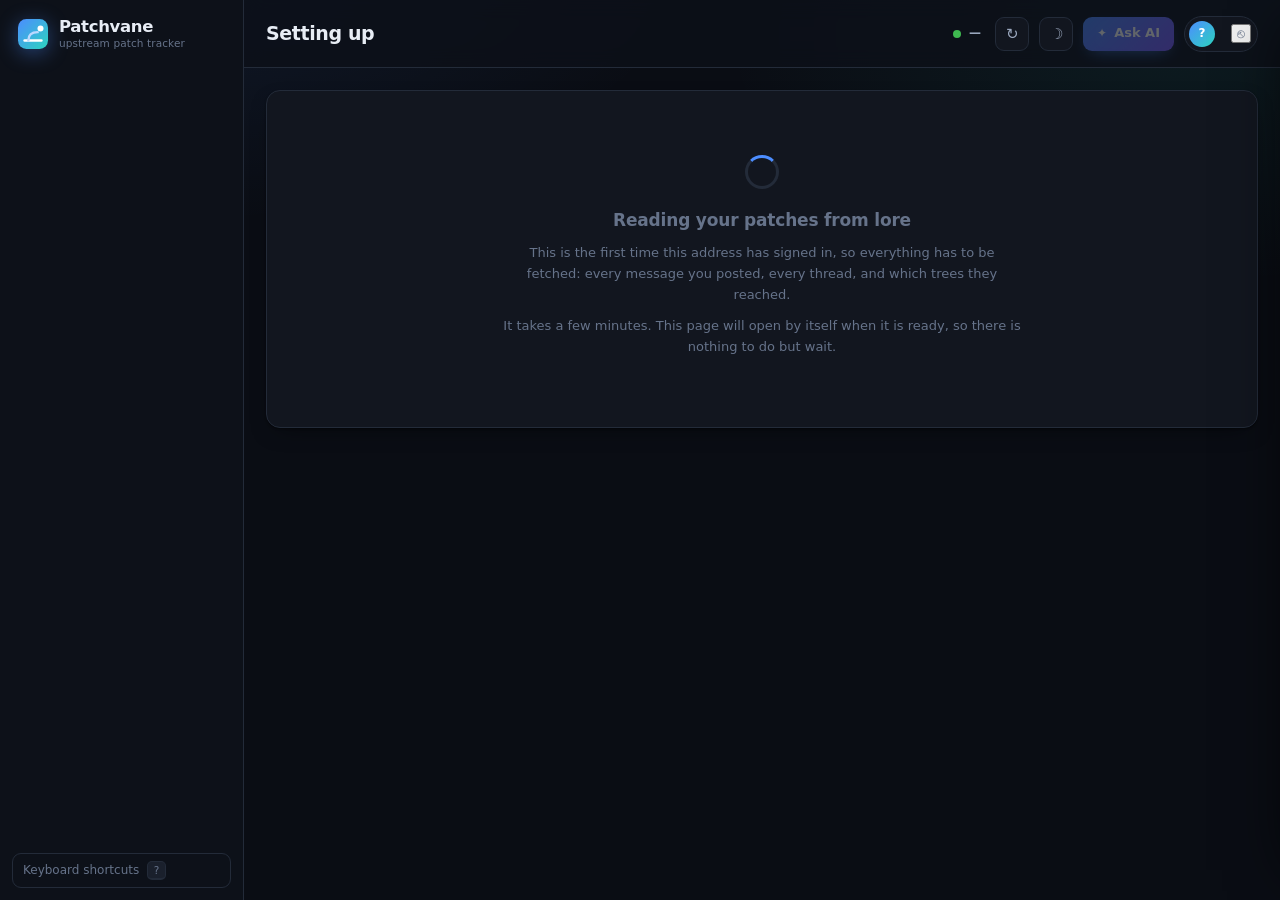
==== index.html @ dc8016a1 "Patchvane: an upstream kernel patch tracker Follows every patch you post to a kernel mailing list fr" ====
<!DOCTYPE html>
<html lang="en" data-theme="dark">
<head>
<meta charset="utf-8">
<meta name="viewport" content="width=device-width, initial-scale=1">
<title>Patchvane &mdash; upstream patch tracker</title>
<link rel="icon" href="data:image/svg+xml,<svg xmlns='http://www.w3.org/2000/svg' viewBox='0 0 32 32'><rect width='32' height='32' rx='8' fill='%234c8dff'/><path d='M8 22h16' stroke='white' stroke-width='2.6' stroke-linecap='round'/><path d='M11 22c0-6 4-8 9-8' stroke='%23a5d6ff' stroke-width='2.6' fill='none' stroke-linecap='round'/><circle cx='24' cy='11' r='3' fill='white'/></svg>">
<link rel="stylesheet" href="style.css">
</head>
<body>

<div id="bar" class="barload"></div>

<div class="shell">
  <aside class="sidebar">
    <div class="logo">
      <svg class="mark" viewBox="0 0 32 32" aria-hidden="true">
        <rect width="32" height="32" rx="9" fill="url(#lg)"/>
        <path d="M7 23h18" stroke="#fff" stroke-width="2.6" stroke-linecap="round"/>
        <path d="M11 23c0-7 4-9 10-9" stroke="#bcd9ff" stroke-width="2.6"
              fill="none" stroke-linecap="round"/>
        <circle cx="24" cy="10" r="3.2" fill="#fff"/>
        <defs><linearGradient id="lg" x1="0" y1="0" x2="1" y2="1">
          <stop offset="0" stop-color="#4c8dff"/><stop offset="1" stop-color="#2dd4bf"/>
        </linearGradient></defs>
      </svg>
      <span class="wordmark">Patchvane<i>upstream patch tracker</i></span>
    </div>

    <nav id="nav"></nav>

    <div class="sidefoot">
      <button class="hint-btn" id="helpopen">
        Keyboard shortcuts <span class="kbd">?</span></button>
    </div>
  </aside>

  <div class="app">
    <header class="topbar">
      <div class="ttl">
        <h1 id="viewtitle">Overview</h1>
        <p id="viewsub"></p>
      </div>
      <div class="spacer"></div>

      <div class="stamp">
        <span class="dot live" id="live"></span>
        <span>
          <b id="stamp">&mdash;</b>
          <i id="stampsub"></i>
        </span>
      </div>

      <button class="iconbtn" id="refresh" title="Collect fresh data (r)">&#8635;</button>
      <button class="iconbtn" id="theme" title="Switch theme (t)">&#9789;</button>
      <button class="aibtn" id="aibtn" title="Ask the assistant (a)">
        <span class="sparkle">&#10022;</span> Ask AI</button>

      <div class="usermenu">
        <span class="avatar" id="avatar">&nbsp;</span>
        <span id="userlabel" class="uname">&mdash;</span>
        <button class="out" id="signout" title="Sign out">&#9099;</button>
      </div>
    </header>

    <main class="content" id="view">
      <div class="skeleton">
        <div class="sk sk-hero"></div>
        <div class="sk-row">
          <div class="sk sk-card"></div><div class="sk sk-card"></div>
          <div class="sk sk-card"></div><div class="sk sk-card"></div>
        </div>
        <div class="sk sk-wide"></div>
      </div>
    </main>
  </div>
</div>

<!-- assistant -->
<div id="aiscrim" class="scrim"></div>
<aside id="ai" class="drawer">
  <header>
    <span class="aimark">&#10022;</span>
    <div><h2>Assistant</h2><p>grounded in what this dashboard collected</p></div>
    <div class="spacer"></div>
    <button class="iconbtn" id="aiclose" title="Close (Esc)">&times;</button>
  </header>
  <div id="aichat" class="aichat"></div>
  <div class="aiform">
    <div id="aipicker" class="aipicker"></div>
    <div class="airow">
      <textarea id="aiinput" rows="1" placeholder="Ask about your patches"></textarea>
      <button id="aisend" class="btn primary" title="Send (Enter)">&#10148;</button>
    </div>
  </div>
</aside>

<!-- shortcuts -->
<div id="help" class="help">
  <div class="helpcard">
    <header><h2>Keyboard shortcuts</h2><div class="spacer"></div>
      <button class="iconbtn" id="helpclose">&times;</button></header>
    <dl>
      <dt><span class="kbd">1</span>&ndash;<span class="kbd">7</span></dt><dd>jump to a section</dd>
      <dt><span class="kbd">/</span></dt><dd>search the list on screen</dd>
      <dt><span class="kbd">a</span></dt><dd>open the assistant</dd>
      <dt><span class="kbd">r</span></dt><dd>refresh now</dd>
      <dt><span class="kbd">t</span></dt><dd>switch theme</dd>
      <dt><span class="kbd">Esc</span></dt><dd>close whatever is open</dd>
    </dl>
    <p class="hint">In any list, click a column to sort and shift-click a second
    one to sort by both. The search box takes <code>tree:net-next</code>,
    <code>state:awaiting</code>, <code>replies&gt;0</code> and quoted phrases.</p>
  </div>
</div>

<div id="toast"></div>

<script src="ui.js"></script>
<script src="app.js"></script>
</body>
</html>
---- style.css ----
/* Patchvane -- upstream patch tracker. */

:root {
  --bg:        #0a0d14;
  --bg-2:      #0d1119;
  --panel:     #12161f;
  --panel-2:   #1a202c;
  --panel-3:   #222a38;
  --line:      #232b39;
  --line-2:    #2e3849;
  --ink:       #e8edf5;
  --ink-2:     #9aa7bd;
  --ink-3:     #66738a;

  --blue:   #4c8dff;
  --green:  #3fb950;
  --amber:  #e3a008;
  --purple: #a371f7;
  --red:    #f85149;
  --cyan:   #2dd4bf;
  --grey:   #7d8590;

  --sidebar: 244px;
  --topbar: 68px;
  --r: 14px;
  --r-sm: 9px;
  --shadow: 0 1px 2px rgba(0,0,0,.4), 0 8px 24px -12px rgba(0,0,0,.7);
  --glow: 0 0 0 1px rgba(76,141,255,.28), 0 8px 30px -10px rgba(76,141,255,.35);
  --sans: "Inter", ui-sans-serif, system-ui, -apple-system, "Segoe UI", Roboto,
          "Helvetica Neue", Arial, sans-serif;
  --mono: ui-monospace, "SF Mono", "JetBrains Mono", "Cascadia Code", Menlo,
          Consolas, monospace;
}

html[data-theme="light"] {
  --bg:      #f2f5fa;
  --bg-2:    #ffffff;
  --panel:   #ffffff;
  --panel-2: #eef2f8;
  --panel-3: #e3e9f2;
  --line:    #dee5ef;
  --line-2:  #cbd5e3;
  --ink:     #10151f;
  --ink-2:   #4d5a70;
  --ink-3:   #7c8798;
  --blue:    #1f6feb;
  --green:   #1a7f37;
  --amber:   #9a6700;
  --purple:  #8250df;
  --red:     #cf222e;
  --cyan:    #0f766e;
  --shadow: 0 1px 2px rgba(16,22,34,.06), 0 10px 26px -16px rgba(16,22,34,.28);
  --glow: 0 0 0 1px rgba(31,111,235,.25), 0 8px 26px -12px rgba(31,111,235,.3);
}

* { box-sizing: border-box; }

html, body {
  margin: 0; height: 100%;
  background: var(--bg); color: var(--ink);
  font-family: var(--sans);
  font-size: 14px; line-height: 1.55;
  -webkit-font-smoothing: antialiased;
}

body {
  background-image:
    radial-gradient(900px 480px at 12% -8%, rgba(76,141,255,.10), transparent 62%),
    radial-gradient(760px 420px at 92% 4%, rgba(45,212,191,.07), transparent 60%);
  background-attachment: fixed;
}

a { color: var(--blue); text-decoration: none; }
a:hover { text-decoration: underline; }
h1, h2, h3, h4 { margin: 0; font-weight: 640; letter-spacing: -.011em; }
code { font-family: var(--mono); font-size: .92em;
  background: var(--panel-2); padding: 1px 5px; border-radius: 5px; }
.mono { font-family: var(--mono); }
.muted { color: var(--ink-3); }
.nowrap { white-space: nowrap; }
.spacer { flex: 1; }
.hidden { display: none !important; }
.link { color: var(--blue); cursor: pointer; font-size: 12.5px; font-weight: 550; }
.link:hover { text-decoration: underline; }

::-webkit-scrollbar { width: 11px; height: 11px; }
::-webkit-scrollbar-thumb { background: var(--panel-3); border-radius: 8px;
  border: 3px solid transparent; background-clip: content-box; }
::-webkit-scrollbar-thumb:hover { background: var(--line-2);
  background-clip: content-box; border: 3px solid transparent; }
::-webkit-scrollbar-track { background: transparent; }

/* ------------------------------------------------------------ page load */

.barload {
  position: fixed; inset: 0 0 auto 0; height: 2px; z-index: 999;
  background: linear-gradient(90deg, transparent, var(--blue), var(--cyan), transparent);
  background-size: 40% 100%; background-repeat: no-repeat;
  animation: slide 1.1s ease-in-out infinite;
}
@keyframes slide { 0% { background-position: -40% 0; } 100% { background-position: 140% 0; } }

/* --------------------------------------------------------------- layout */

.shell { display: grid; grid-template-columns: var(--sidebar) 1fr; height: 100vh; }

.sidebar {
  background: var(--bg-2);
  border-right: 1px solid var(--line);
  display: flex; flex-direction: column; padding: 0 12px 12px;
  overflow-y: auto;
}

.logo {
  display: flex; align-items: center; gap: 11px;
  height: var(--topbar); padding: 0 6px; margin-bottom: 10px;
}
.logo .mark { width: 30px; height: 30px; flex: none;
  filter: drop-shadow(0 4px 10px rgba(76,141,255,.4)); }
.wordmark { display: flex; flex-direction: column; line-height: 1.15;
  font-size: 16.5px; font-weight: 700; letter-spacing: -.02em; }
.wordmark i { font-style: normal; font-size: 10.5px; font-weight: 500;
  color: var(--ink-3); letter-spacing: .01em; }

nav { display: flex; flex-direction: column; gap: 2px; }

.navitem {
  display: flex; align-items: center; gap: 11px;
  width: 100%; padding: 9px 11px; border: 0; border-radius: var(--r-sm);
  background: transparent; color: var(--ink-2); cursor: pointer;
  font: inherit; font-size: 13.5px; font-weight: 500; text-align: left;
  position: relative; transition: background .13s, color .13s;
}
.navitem:hover { background: var(--panel-2); color: var(--ink); }
.navitem.active { background: var(--panel-2); color: var(--ink); font-weight: 600; }
.navitem.active::before {
  content: ""; position: absolute; left: -12px; top: 9px; bottom: 9px; width: 3px;
  border-radius: 0 3px 3px 0;
  background: linear-gradient(180deg, var(--blue), var(--cyan));
}
.navitem .ico { width: 17px; text-align: center; font-size: 14px; opacity: .85; }
.navitem .lb { flex: 1; }
.navitem .count {
  font-size: 11px; font-weight: 600; color: var(--ink-3);
  background: var(--panel-3); padding: 1px 7px; border-radius: 20px;
}
.navitem.active .count { color: var(--ink); }
.navitem .kbd { opacity: 0; transition: opacity .13s; }
.navitem:hover .kbd { opacity: 1; }

.kbd {
  font-family: var(--mono); font-size: 10.5px; color: var(--ink-3);
  background: var(--panel-2); border: 1px solid var(--line);
  border-bottom-width: 2px; border-radius: 5px; padding: 0 5px; line-height: 16px;
  display: inline-block; min-width: 18px; text-align: center;
}

.sidefoot { margin-top: auto; padding-top: 14px; }
.hint-btn {
  display: flex; align-items: center; gap: 8px; width: 100%;
  background: transparent; border: 1px solid var(--line); border-radius: var(--r-sm);
  color: var(--ink-3); font: inherit; font-size: 12px; padding: 7px 10px;
  cursor: pointer; transition: border-color .13s, color .13s;
}
.hint-btn:hover { border-color: var(--line-2); color: var(--ink-2); }

.app { display: flex; flex-direction: column; min-width: 0; }

.topbar {
  height: var(--topbar); flex: none;
  display: flex; align-items: center; gap: 10px;
  padding: 0 22px; border-bottom: 1px solid var(--line);
  background: color-mix(in srgb, var(--bg-2) 82%, transparent);
  backdrop-filter: blur(10px); position: sticky; top: 0; z-index: 20;
}
.ttl h1 { font-size: 19px; letter-spacing: -.02em; }
.ttl p { margin: 0; font-size: 12px; color: var(--ink-3); }

.stamp { display: flex; align-items: center; gap: 8px; margin-right: 4px; }
.stamp b { display: block; font-size: 12px; font-weight: 550; color: var(--ink-2); }
.stamp i { display: block; font-style: normal; font-size: 10.5px; color: var(--ink-3); }

.dot { width: 8px; height: 8px; border-radius: 50%; background: var(--green); flex: none; }
.dot.live { box-shadow: 0 0 0 0 rgba(63,185,80,.6); animation: pulse 2.4s infinite; }
.dot.working { background: var(--blue); animation: pulse 1s infinite; }
.dot.paused { background: var(--grey); animation: none; }
.dot.bad { background: var(--red); animation: none; }
@keyframes pulse {
  0% { box-shadow: 0 0 0 0 currentColor; }
  70% { box-shadow: 0 0 0 7px transparent; }
  100% { box-shadow: 0 0 0 0 transparent; }
}

.iconbtn {
  width: 34px; height: 34px; flex: none; display: grid; place-items: center;
  border: 1px solid var(--line); border-radius: var(--r-sm);
  background: var(--panel); color: var(--ink-2); cursor: pointer; font-size: 15px;
  transition: background .13s, color .13s, border-color .13s;
}
.iconbtn:hover { background: var(--panel-2); color: var(--ink); border-color: var(--line-2); }
.iconbtn.spin { animation: spin 1s linear infinite; color: var(--blue); }
@keyframes spin { to { transform: rotate(360deg); } }

.aibtn {
  display: flex; align-items: center; gap: 7px; height: 34px; padding: 0 14px;
  border: 0; border-radius: var(--r-sm); cursor: pointer;
  font: inherit; font-size: 13px; font-weight: 600; color: #fff;
  background: linear-gradient(135deg, var(--blue), #7c5cff);
  box-shadow: 0 6px 18px -8px rgba(76,141,255,.9);
  transition: transform .13s, box-shadow .13s;
}
.aibtn:hover { transform: translateY(-1px); box-shadow: 0 10px 22px -8px rgba(76,141,255,1); }
.sparkle { font-size: 12px; animation: twinkle 3s ease-in-out infinite; }
@keyframes twinkle { 0%,100% { opacity: 1; } 50% { opacity: .55; } }

.usermenu {
  display: flex; align-items: center; gap: 8px; padding: 4px 6px 4px 4px;
  border: 1px solid var(--line); border-radius: 20px; background: var(--panel);
}
.avatar {
  width: 26px; height: 26px; border-radius: 50%; display: grid; place-items: center;
  font-size: 12px; font-weight: 700; color: #fff;
  background: linear-gradient(135deg, var(--blue), var(--cyan));
}
.uname { font-size: 12px; color: var(--ink-2); max-width: 150px;
  overflow: hidden; text-overflow: ellipsis; white-space: nowrap; }
.out { color: var(--ink-3); font-size: 13px; padding: 0 4px; }
.out:hover { color: var(--red); text-decoration: none; }

.content { flex: 1; overflow-y: auto; padding: 22px; display: flex;
  flex-direction: column; gap: 16px; }
.content.in { animation: rise .32s cubic-bezier(.2,.7,.3,1); }
@keyframes rise { from { opacity: 0; transform: translateY(7px); } }

.split { display: grid; grid-template-columns: minmax(0,1fr) 336px; gap: 16px;
  align-items: start; }
.stack { display: flex; flex-direction: column; gap: 16px; min-width: 0; }
.rail { display: flex; flex-direction: column; gap: 16px; min-width: 0; }
.row2 { display: grid; grid-template-columns: repeat(auto-fit, minmax(340px,1fr));
  gap: 16px; }
.split > *, .row2 > * { min-width: 0; }

/* ---------------------------------------------------------------- panels */

.panel {
  background: var(--panel); border: 1px solid var(--line);
  border-radius: var(--r); box-shadow: var(--shadow); overflow: hidden;
}
.panel > header {
  display: flex; align-items: center; gap: 10px;
  padding: 13px 16px; border-bottom: 1px solid var(--line);
}
.panel > header h2 { font-size: 13.5px; letter-spacing: -.005em; }
.panel > header .sub { font-size: 11.5px; color: var(--ink-3); }
.panel .body { padding: 16px; }
.panel .body.flush { padding: 0; }
.panel.wide .body { padding: 4px 8px 0; }
.hint { color: var(--ink-3); font-size: 12.5px; line-height: 1.65; margin: 12px 0 0; }

/* ------------------------------------------------------------------ hero */

.hero {
  display: flex; align-items: center; gap: 26px;
  padding: 24px 26px; border-radius: var(--r);
  border: 1px solid var(--line); box-shadow: var(--shadow);
  background:
    radial-gradient(620px 200px at 0% 0%, rgba(76,141,255,.16), transparent 66%),
    radial-gradient(520px 220px at 100% 100%, rgba(45,212,191,.12), transparent 62%),
    var(--panel);
  position: relative; overflow: hidden;
}
.hero::after {
  content: ""; position: absolute; inset: 0;
  background: linear-gradient(115deg, transparent 42%, rgba(255,255,255,.035) 50%, transparent 58%);
  /* Decoration laid over the whole hero, buttons included. Without this it
     swallows their clicks, because a pointer event on a pseudo-element goes
     to the parent and never reaches the button underneath. */
  pointer-events: none;
}
.hx { flex: 1; min-width: 0; position: relative; }
.eyebrow { margin: 0 0 4px; font-size: 12px; font-weight: 600; letter-spacing: .04em;
  text-transform: uppercase; color: var(--blue); }
.hero h2 { font-size: 25px; line-height: 1.28; letter-spacing: -.026em;
  max-width: 46ch; }
.heroacts { display: flex; gap: 9px; margin-top: 16px; }
.hr { flex: none; position: relative; }

/* ------------------------------------------------------------------ kpis */

.kpis { display: grid; grid-template-columns: repeat(auto-fit, minmax(210px,1fr)); gap: 14px; }
.kpis.four { grid-template-columns: repeat(auto-fit, minmax(180px,1fr)); }

.kpi {
  position: relative; overflow: hidden; cursor: pointer;
  padding: 15px 16px 14px; border-radius: var(--r);
  border: 1px solid var(--line); background: var(--panel);
  box-shadow: var(--shadow);
  transition: transform .15s cubic-bezier(.2,.7,.3,1), border-color .15s, box-shadow .15s;
}
.kpi::before {
  content: ""; position: absolute; inset: 0 0 auto 0; height: 3px;
  background: var(--c, var(--blue));
}
.kpi::after {
  content: ""; position: absolute; right: -34px; top: -34px;
  pointer-events: none;
  width: 110px; height: 110px; border-radius: 50%;
  background: radial-gradient(circle, var(--c, var(--blue)), transparent 68%);
  opacity: .11; transition: opacity .15s;
}
.kpi:hover { transform: translateY(-2px); border-color: var(--line-2); }
.kpi:hover::after { opacity: .2; }
.kpi:focus-visible { outline: 2px solid var(--c); outline-offset: 2px; }
.kpi.flat { cursor: default; }
.kpi.flat:hover { transform: none; }
.kpi .badge {
  position: absolute; top: 13px; right: 14px; width: 26px; height: 26px;
  display: grid; place-items: center; border-radius: 8px; font-size: 13px;
  color: var(--c); background: color-mix(in srgb, var(--c) 14%, transparent);
}
.kpi .label { font-size: 12px; font-weight: 550; color: var(--ink-2);
  padding-right: 32px; }
.kpi .value { display: block; font-size: 31px; font-weight: 700;
  letter-spacing: -.032em; line-height: 1.16; margin-top: 3px;
  font-variant-numeric: tabular-nums; }
.kpi .sub { font-size: 11.5px; color: var(--ink-3); line-height: 1.4; }
.kpi.urgent .value { color: var(--amber); }

.kpi.blue { --c: var(--blue); }   .kpi.green { --c: var(--green); }
.kpi.amber { --c: var(--amber); } .kpi.purple { --c: var(--purple); }
.kpi.red { --c: var(--red); }     .kpi.cyan { --c: var(--cyan); }
.kpi.grey { --c: var(--grey); }

/* ---------------------------------------------------------------- pieces */

.pill {
  display: inline-block; padding: 1px 9px; border-radius: 20px;
  font-size: 11px; font-weight: 600; white-space: nowrap;
  border: 1px solid color-mix(in srgb, var(--c) 40%, transparent);
  background: color-mix(in srgb, var(--c) 13%, transparent);
  color: var(--c);
}
.pill.green { --c: var(--green); }  .pill.blue { --c: var(--blue); }
.pill.amber { --c: var(--amber); }  .pill.purple { --c: var(--purple); }
.pill.red { --c: var(--red); }      .pill.cyan { --c: var(--cyan); }
.pill.grey { --c: var(--grey); }
.chips { display: flex; flex-wrap: wrap; gap: 4px; }

.tag { display: inline-block; margin-left: 6px; padding: 0 6px; border-radius: 5px;
  font-size: 10.5px; font-weight: 600; color: var(--ink-3); background: var(--panel-2); }

.btn {
  border: 1px solid var(--line-2); border-radius: var(--r-sm);
  background: var(--panel-2); color: var(--ink);
  font: inherit; font-size: 13px; font-weight: 550;
  padding: 8px 15px; cursor: pointer;
  transition: background .13s, border-color .13s, transform .13s;
}
.btn:hover { background: var(--panel-3); border-color: var(--line-2); }
.btn:active { transform: scale(.985); }
.btn.primary {
  border: 0; color: #fff;
  background: linear-gradient(135deg, var(--blue), #6f6bff);
  box-shadow: 0 6px 18px -9px rgba(76,141,255,.95);
}
.btn.primary:hover { filter: brightness(1.08); }
.btn.ghost { background: transparent; color: var(--ink-2); }
.btnrow { display: flex; flex-wrap: wrap; gap: 9px; margin-top: 16px; }

.chipbar { display: flex; flex-wrap: wrap; gap: 8px; padding: 13px 16px 0; }
.chip {
  display: inline-flex; align-items: center; gap: 7px;
  border: 1px solid var(--line); border-radius: 20px; background: transparent;
  color: var(--ink-2); font: inherit; font-size: 12.5px; font-weight: 550;
  padding: 5px 13px; cursor: pointer; transition: all .13s;
}
.chip b { font-size: 11px; font-weight: 700; color: var(--ink-3); }
.chip:hover { border-color: var(--line-2); color: var(--ink); }
.chip.on {
  color: var(--c, var(--blue));
  border-color: color-mix(in srgb, var(--c, var(--blue)) 50%, transparent);
  background: color-mix(in srgb, var(--c, var(--blue)) 12%, transparent);
}
.chip.on b { color: inherit; }
.chip.green { --c: var(--green); } .chip.amber { --c: var(--amber); }
.chip.red { --c: var(--red); }     .chip.grey { --c: var(--ink-2); }

.tabs { display: flex; gap: 4px; padding: 4px; border-radius: var(--r-sm);
  background: var(--panel); border: 1px solid var(--line); width: fit-content;
  max-width: 100%; overflow-x: auto; }
.tabs button {
  border: 0; border-radius: 7px; background: transparent; color: var(--ink-2);
  font: inherit; font-size: 13px; font-weight: 550; padding: 6px 15px;
  cursor: pointer; white-space: nowrap; transition: background .13s, color .13s;
}
.tabs button:hover { color: var(--ink); }
.tabs button.on { background: var(--panel-2); color: var(--ink); font-weight: 600;
  box-shadow: inset 0 0 0 1px var(--line); }

/* ---------------------------------------------------------------- tables */

.toolbar { display: flex; flex-wrap: wrap; gap: 9px; padding: 13px 16px;
  align-items: center; }
.search { position: relative; flex: 1; min-width: 190px; max-width: 380px; }
.search .mag { position: absolute; left: 11px; top: 50%; transform: translateY(-50%);
  color: var(--ink-3); font-size: 14px; pointer-events: none; }
.search input {
  width: 100%; padding: 8px 12px 8px 32px;
  border: 1px solid var(--line); border-radius: var(--r-sm);
  background: var(--bg-2); color: var(--ink); font: inherit; font-size: 13px;
}
.search input:focus { outline: none; border-color: var(--blue); box-shadow: var(--glow); }

select {
  padding: 8px 11px; border: 1px solid var(--line); border-radius: var(--r-sm);
  background: var(--bg-2); color: var(--ink-2); font: inherit; font-size: 12.5px;
  cursor: pointer; max-width: 220px;
}
select:focus { outline: none; border-color: var(--blue); }

.tablewrap { overflow-x: auto; }
table { width: 100%; border-collapse: collapse; }
thead th {
  text-align: left; font-size: 11px; font-weight: 600; letter-spacing: .04em;
  text-transform: uppercase; color: var(--ink-3);
  padding: 9px 16px; border-top: 1px solid var(--line);
  border-bottom: 1px solid var(--line); background: var(--bg-2);
  white-space: nowrap; position: sticky; top: 0; z-index: 1;
}
th.sortable { cursor: pointer; user-select: none; }
th.sortable:hover { color: var(--ink); }
th .arrow { font-size: 8px; margin-left: 4px; color: var(--blue); }
tbody td { padding: 11px 16px; border-bottom: 1px solid var(--line);
  vertical-align: top; font-size: 13px; }
tbody tr { transition: background .1s; }
tbody tr:hover { background: color-mix(in srgb, var(--panel-2) 60%, transparent); }
tbody tr:last-child td { border-bottom: 0; }
td.num, th.num { text-align: right; font-variant-numeric: tabular-nums; }
td.subject a { font-weight: 550; color: var(--ink); }
td.subject a:hover { color: var(--blue); }
.sub2 { font-size: 11.5px; color: var(--ink-3); margin-top: 2px; line-height: 1.45;
  overflow: hidden; display: -webkit-box; -webkit-line-clamp: 2; -webkit-box-orient: vertical; }
td.links { font-size: 12px; }
td.links a { margin-right: 9px; color: var(--ink-3); }
td.links a:hover { color: var(--blue); }

.pager { display: flex; align-items: center; gap: 4px; padding: 11px 16px;
  border-top: 1px solid var(--line); flex-wrap: wrap; }
.pager button {
  min-width: 29px; height: 29px; padding: 0 8px;
  border: 1px solid var(--line); border-radius: 7px;
  background: transparent; color: var(--ink-2);
  font: inherit; font-size: 12.5px; cursor: pointer; transition: all .12s;
}
.pager button:hover:not(:disabled) { background: var(--panel-2); color: var(--ink); }
.pager button.on { background: var(--blue); border-color: var(--blue); color: #fff;
  font-weight: 600; }
.pager button:disabled { opacity: .35; cursor: default; }
.pager .gap { color: var(--ink-3); padding: 0 3px; }
.pager .info { font-size: 12px; color: var(--ink-3); }

.empty { padding: 44px 20px; text-align: center; color: var(--ink-3); }
.empty .emptyicon { font-size: 26px; opacity: .5; margin-bottom: 8px; }
.empty p { margin: 0 0 14px; font-size: 13px; }

/* ---------------------------------------------------------------- charts */

.chartslot { width: 100%; }
svg text { font-family: var(--sans); }
.axis { font-size: 10px; fill: var(--ink-3); }
.grid { stroke: var(--line); stroke-dasharray: 3 4; }
.hover-band { fill: transparent; }
.hover-band:hover { fill: color-mix(in srgb, var(--blue) 8%, transparent); }
.spark { stroke-dasharray: 2400; stroke-dashoffset: 2400;
  animation: draw 1.05s cubic-bezier(.2,.7,.3,1) forwards; }
@keyframes draw { to { stroke-dashoffset: 0; } }

.chartlegend { display: flex; gap: 14px; font-size: 11.5px; color: var(--ink-3); }
.chartlegend i { display: inline-block; width: 9px; height: 3px; border-radius: 2px;
  margin-right: 5px; vertical-align: middle; }

.funnel .fn-v { font-size: 19px; font-weight: 700; fill: var(--ink);
  text-anchor: middle; letter-spacing: -.02em; }
.funnel .fn-p { font-size: 11.5px; font-weight: 600; fill: var(--ink-2); text-anchor: middle; }
.funnel .fn-s { font-size: 10px; fill: var(--ink-3); text-anchor: middle; }
.funnel path { animation: rise .4s cubic-bezier(.2,.7,.3,1); }

.donut-centre .n { font-size: 21px; font-weight: 700; fill: var(--ink);
  text-anchor: middle; letter-spacing: -.02em; }
.donut-centre .t { font-size: 10px; fill: var(--ink-3); text-anchor: middle; }
.donut circle { transition: stroke-width .13s; }
.donut circle:hover { stroke-width: 19; }
.donutwrap { display: flex; gap: 18px; align-items: center; }
.donutwrap > svg { flex: none; }

.ring .rv { font-size: 21px; font-weight: 700; fill: var(--ink); text-anchor: middle;
  letter-spacing: -.02em; }
.ring .rl { font-size: 10px; fill: var(--ink-3); text-anchor: middle; }

.legend { list-style: none; margin: 0; padding: 0; flex: 1; min-width: 0; }
.legend li { display: grid; grid-template-columns: 10px 1fr auto 44px;
  gap: 9px; align-items: center; padding: 4px 0; font-size: 12.5px; }
.legend .sw { width: 9px; height: 9px; border-radius: 3px; }
.legend .nm { color: var(--ink-2); overflow: hidden; text-overflow: ellipsis;
  white-space: nowrap; }
.legend .vl { font-weight: 600; font-variant-numeric: tabular-nums; }
.legend .pc { color: var(--ink-3); text-align: right; font-size: 11.5px; }

.hmwrap { overflow-x: auto; padding-bottom: 4px; }
.hm { fill: var(--panel-2); transition: fill .13s; }
.hm.l1 { fill: color-mix(in srgb, var(--blue) 28%, var(--panel-2)); }
.hm.l2 { fill: color-mix(in srgb, var(--blue) 52%, var(--panel-2)); }
.hm.l3 { fill: color-mix(in srgb, var(--blue) 76%, var(--panel-2)); }
.hm.l4 { fill: var(--blue); }
.hmkey { display: flex; align-items: center; gap: 4px; justify-content: flex-end;
  margin-top: 8px; font-size: 10.5px; color: var(--ink-3); }
.hmkey i { width: 11px; height: 11px; border-radius: 3px; display: inline-block;
  background: var(--panel-2); }
.hmkey i.l1 { background: color-mix(in srgb, var(--blue) 28%, var(--panel-2)); }
.hmkey i.l2 { background: color-mix(in srgb, var(--blue) 52%, var(--panel-2)); }
.hmkey i.l3 { background: color-mix(in srgb, var(--blue) 76%, var(--panel-2)); }
.hmkey i.l4 { background: var(--blue); }
.hmkey span:first-child { margin-right: 4px; }
.hmkey span:last-child { margin-left: 4px; }

.bars { display: flex; flex-direction: column; gap: 9px; }
.barrow { display: grid; grid-template-columns: 92px 1fr 54px; gap: 11px;
  align-items: center; font-size: 12.5px; }
.barrow .nm { color: var(--ink-2); overflow: hidden; text-overflow: ellipsis;
  white-space: nowrap; }
.barrow .vl { text-align: right; color: var(--ink-3); font-variant-numeric: tabular-nums; }
.tr { height: 8px; border-radius: 20px; background: var(--panel-2); overflow: hidden;
  display: flex; }
.tr i { height: 100%; display: block; transition: width .5s cubic-bezier(.2,.7,.3,1); }
.gauge { height: 10px; border-radius: 20px; background: var(--panel-2); overflow: hidden; }
.gauge i { display: block; height: 100%; border-radius: 20px;
  transition: width .5s cubic-bezier(.2,.7,.3,1); }

/* ----------------------------------------------------------------- lists */

.attnlist { max-height: 430px; overflow-y: auto; }
.attn { padding: 13px 16px; border-bottom: 1px solid var(--line); }
.attn:last-child { border-bottom: 0; }
.attn .who { font-size: 12px; font-weight: 600; color: var(--amber);
  display: flex; gap: 8px; align-items: baseline; }
.attn .when { font-weight: 400; color: var(--ink-3); font-size: 11px; }
.attn .sj { display: block; font-size: 13px; font-weight: 550; color: var(--ink);
  margin: 2px 0 3px; }
.attn .sj:hover { color: var(--blue); }
.attn p { margin: 0; font-size: 12px; color: var(--ink-3); line-height: 1.5;
  overflow: hidden; display: -webkit-box; -webkit-line-clamp: 2; -webkit-box-orient: vertical; }

.feed { max-height: 470px; overflow-y: auto; padding: 6px 0; }
.feeditem { display: flex; gap: 11px; padding: 9px 16px; }
.feeditem .ic { width: 26px; height: 26px; flex: none; border-radius: 8px;
  display: grid; place-items: center; font-size: 12px; }
.feeditem .tx { min-width: 0; }
.feeditem .t1 { font-size: 10.5px; font-weight: 700; letter-spacing: .04em;
  text-transform: uppercase; }
.feeditem .t2 { font-size: 12.5px; color: var(--ink); overflow: hidden;
  display: -webkit-box; -webkit-line-clamp: 2; -webkit-box-orient: vertical; }
.feeditem .t2 a { color: var(--ink); }
.feeditem .t2 a:hover { color: var(--blue); }
.feeditem .t3 { font-size: 11px; color: var(--ink-3); }

.notecard { display: flex; gap: 12px; padding: 14px 16px;
  border-bottom: 1px solid var(--line); align-items: flex-start; }
.notecard:last-child { border-bottom: 0; }
.notecard .tx { flex: 1; min-width: 0; }
.notecard h4 { font-size: 13px; margin-bottom: 3px; }
.notecard p { margin: 0; font-size: 12.5px; color: var(--ink-3); line-height: 1.55; }
.notecard .next { margin-top: 6px; font-size: 12px; color: var(--ink-2); }

.listrow { display: flex; align-items: center; gap: 9px; padding: 7px 16px;
  font-size: 12.5px; border-bottom: 1px solid var(--line); }
.listrow:last-child { border-bottom: 0; }
.listrow .nm { flex: 1; min-width: 0; overflow: hidden; text-overflow: ellipsis;
  white-space: nowrap; }
.listrow .vl { color: var(--ink-3); font-variant-numeric: tabular-nums; }

dl.kv { display: grid; grid-template-columns: 1fr auto; gap: 0; margin: 0;
  font-size: 12.5px; }
dl.kv dt { color: var(--ink-3); padding: 7px 0; border-bottom: 1px solid var(--line); }
dl.kv dd { margin: 0; padding: 7px 0; text-align: right; border-bottom: 1px solid var(--line);
  font-weight: 550; }
dl.kv dt:last-of-type, dl.kv dd:last-of-type { border-bottom: 0; }

.field { margin-top: 14px; }
.field label { display: block; font-size: 12px; font-weight: 600; color: var(--ink-2);
  margin-bottom: 5px; }
.field input, .field select { width: 100%; max-width: none; padding: 9px 12px;
  border: 1px solid var(--line); border-radius: var(--r-sm);
  background: var(--bg-2); color: var(--ink); font: inherit; font-size: 13px; }
.field input:focus { outline: none; border-color: var(--blue); box-shadow: var(--glow); }
.check { display: flex; align-items: center; gap: 8px; margin-top: 11px;
  font-size: 12.5px; color: var(--ink-2); cursor: pointer; }

.switchrow { display: flex; align-items: center; gap: 13px; margin-top: 16px; }
.switch { position: relative; width: 42px; height: 24px; flex: none; cursor: pointer; }
/* The real checkbox covers the whole switch rather than being shrunk to
   nothing, so a pointer, a screen reader and a keyboard all reach the same
   control. */
.switch input { position: absolute; inset: 0; width: 100%; height: 100%;
  margin: 0; opacity: 0; cursor: pointer; z-index: 1; }
.switch input:focus-visible + span {
  outline: 2px solid var(--blue); outline-offset: 3px; }
.switch span { position: absolute; inset: 0; border-radius: 20px;
  background: var(--panel-3); transition: background .18s; }
.switch span::before { content: ""; position: absolute; left: 3px; top: 3px;
  width: 18px; height: 18px; border-radius: 50%; background: #fff;
  transition: transform .18s cubic-bezier(.2,.7,.3,1); }
.switch input:checked + span { background: var(--green); }
.switch input:checked + span::before { transform: translateX(18px); }

.asklist { list-style: none; margin: 8px 0 0; padding: 0; }
.asklist li { padding: 9px 12px; border: 1px solid var(--line); border-radius: var(--r-sm);
  margin-bottom: 7px; font-size: 12.5px; color: var(--ink-2); cursor: pointer;
  transition: all .13s; }
.asklist li:hover { border-color: var(--blue); color: var(--ink);
  background: color-mix(in srgb, var(--blue) 7%, transparent); }

/* ------------------------------------------------------------- assistant */

.scrim { position: fixed; inset: 0; background: rgba(3,6,12,.55); z-index: 90;
  opacity: 0; pointer-events: none; transition: opacity .22s;
  backdrop-filter: blur(2px); }
.scrim.on { opacity: 1; pointer-events: auto; }

.drawer {
  position: fixed; top: 0; right: 0; bottom: 0; width: 460px; max-width: 92vw;
  z-index: 100; display: flex; flex-direction: column;
  background: var(--bg-2); border-left: 1px solid var(--line);
  box-shadow: -24px 0 60px -30px rgba(0,0,0,.85);
  transform: translateX(102%); transition: transform .28s cubic-bezier(.2,.7,.3,1);
}
.drawer.open { transform: none; }
.drawer > header { display: flex; align-items: center; gap: 11px;
  padding: 15px 16px; border-bottom: 1px solid var(--line); }
.drawer > header h2 { font-size: 14px; }
.drawer > header p { margin: 0; font-size: 11px; color: var(--ink-3); }
.aimark { width: 30px; height: 30px; flex: none; border-radius: 9px;
  display: grid; place-items: center; font-size: 14px; color: #fff;
  background: linear-gradient(135deg, var(--blue), #7c5cff); }

.aichat { flex: 1; overflow-y: auto; padding: 16px; display: flex;
  flex-direction: column; gap: 12px; }
.aiwelcome { margin: auto 0; text-align: center; padding: 10px; }
.aiwelcome .aimark { width: 42px; height: 42px; font-size: 19px; margin: 0 auto 12px;
  box-shadow: 0 10px 26px -10px rgba(124,92,255,.8); }
.aiwelcome h3 { font-size: 16px; margin-bottom: 6px; }
.aiwelcome p { margin: 0 0 16px; font-size: 12.5px; color: var(--ink-3); line-height: 1.6; }
.aisug { display: flex; flex-direction: column; gap: 7px; }
.aisug button { border: 1px solid var(--line); border-radius: var(--r-sm);
  background: var(--panel); color: var(--ink-2); font: inherit; font-size: 12.5px;
  padding: 9px 12px; cursor: pointer; text-align: left; transition: all .13s; }
.aisug button:hover { border-color: var(--blue); color: var(--ink);
  background: color-mix(in srgb, var(--blue) 8%, transparent); }

.msg { max-width: 92%; font-size: 13px; line-height: 1.62;
  animation: rise .25s cubic-bezier(.2,.7,.3,1); }
.msg.me { align-self: flex-end; background: linear-gradient(135deg, var(--blue), #6f6bff);
  color: #fff; padding: 9px 13px; border-radius: 14px 14px 4px 14px; font-weight: 500; }
.msg.bot { align-self: flex-start; background: var(--panel); border: 1px solid var(--line);
  padding: 11px 14px; border-radius: 14px 14px 14px 4px; color: var(--ink); }
.msg.bot.err { border-color: color-mix(in srgb, var(--red) 45%, transparent);
  color: var(--red); background: color-mix(in srgb, var(--red) 8%, transparent); }
.msg.bot p { margin: 0 0 9px; }
.msg.bot p:last-child { margin-bottom: 0; }
.msg.bot h4 { font-size: 12.5px; margin: 12px 0 5px; color: var(--ink-2); }
.msg.bot ul, .msg.bot ol { margin: 0 0 9px; padding-left: 19px; }
.msg.bot li { margin-bottom: 3px; }
.msg.thinking { display: flex; gap: 5px; padding: 15px 14px; }
.msg.thinking i { width: 6px; height: 6px; border-radius: 50%; background: var(--ink-3);
  animation: bounce 1.3s infinite; }
.msg.thinking i:nth-child(2) { animation-delay: .17s; }
.msg.thinking i:nth-child(3) { animation-delay: .34s; }
@keyframes bounce { 0%,60%,100% { transform: translateY(0); opacity: .35; }
  30% { transform: translateY(-5px); opacity: 1; } }

.aiform { display: flex; gap: 8px; padding: 13px 16px; border-top: 1px solid var(--line);
  align-items: flex-end; }
.aiform textarea {
  flex: 1; resize: none; padding: 10px 12px; max-height: 140px;
  min-height: 42px;
  border: 1px solid var(--line); border-radius: var(--r-sm);
  background: var(--panel); color: var(--ink); font: inherit; font-size: 13px;
  line-height: 1.5;
}
.aiform textarea:focus { outline: none; border-color: var(--blue); box-shadow: var(--glow); }
.aiform .btn { padding: 9px 14px; }

/* ------------------------------------------------------------- shortcuts */

.help { position: fixed; inset: 0; z-index: 110; display: none;
  place-items: center; background: rgba(3,6,12,.6); backdrop-filter: blur(3px); }
.help.on { display: grid; }
.helpcard { width: 380px; max-width: 92vw; background: var(--panel);
  border: 1px solid var(--line); border-radius: var(--r); box-shadow: var(--shadow);
  animation: rise .22s cubic-bezier(.2,.7,.3,1); }
.helpcard header { display: flex; align-items: center; padding: 14px 16px;
  border-bottom: 1px solid var(--line); }
.helpcard header h2 { font-size: 14px; }
.helpcard dl { display: grid; grid-template-columns: auto 1fr; gap: 11px 16px;
  margin: 0; padding: 16px; font-size: 12.5px; }
.helpcard dt { text-align: right; }
.helpcard dd { margin: 0; color: var(--ink-2); }

/* ---------------------------------------------------------------- toasts */

#toast { position: fixed; right: 18px; bottom: 18px; z-index: 200;
  display: flex; flex-direction: column; gap: 8px; align-items: flex-end; }
.toast {
  padding: 11px 15px; border-radius: var(--r-sm);
  background: var(--panel); border: 1px solid var(--line-2);
  box-shadow: var(--shadow); font-size: 12.5px; max-width: 380px;
  animation: pop .26s cubic-bezier(.2,.7,.3,1); transition: opacity .55s;
  border-left: 3px solid var(--blue);
}
.toast.ok { border-left-color: var(--green); }
.toast.bad { border-left-color: var(--red); }
@keyframes pop { from { opacity: 0; transform: translateY(10px) scale(.97); } }

/* A snapshot from collect.py --standalone has no server behind it. */
body.offline #aibtn, body.offline #refresh, body.offline .out { display: none; }

/* ================================================================ motion */

/* Anything below arrives on its own line of the timeline.  --i is the item's
   place in a group, so a row of cards deals itself out rather than snapping
   in all at once. */
[data-reveal] {
  opacity: 0;
  transform: translateY(10px);
  transition: opacity .44s cubic-bezier(.2,.8,.25,1),
              transform .44s cubic-bezier(.2,.8,.25,1);
  transition-delay: calc(var(--i, 0) * 45ms);
}
[data-reveal].seen { opacity: 1; transform: none; }

.rowin { animation: rowin .38s cubic-bezier(.2,.8,.25,1); }
@keyframes rowin { from { opacity: 0; transform: translateY(-6px); } }

.ripple {
  position: absolute; border-radius: 50%; pointer-events: none;
  background: currentColor; opacity: .28; transform: scale(0);
  animation: ripple .6s cubic-bezier(.2,.7,.3,1) forwards;
}
@keyframes ripple { to { transform: scale(2.4); opacity: 0; } }
.btn { position: relative; overflow: hidden; }

/* Charts rest at zero and grow once they are in the document. */
.fn-band, .fn-tick {
  transform: scaleY(var(--grown, 0));
  transition: transform .62s cubic-bezier(.2,.8,.25,1);
  transition-delay: var(--d, 0ms);
}
.hm {
  opacity: var(--grown, 0);
  transition: opacity .5s ease, fill .13s;
  transition-delay: var(--d, 0ms);
}
.arc, .rv-arc {
  transition: stroke-dasharray .85s cubic-bezier(.2,.8,.25,1), stroke-width .13s;
  transition-delay: var(--d, 0ms);
}
.spark {
  stroke-dasharray: 2600; stroke-dashoffset: 2600;
  animation: draw 1.05s cubic-bezier(.2,.7,.3,1) var(--d, 0ms) forwards;
}
.area { animation: fade .8s ease var(--d, 0ms) both; }
@keyframes draw { to { stroke-dashoffset: 0; } }
@keyframes fade { from { opacity: 0; } to { opacity: 1; } }

/* Someone who asked their system to stop animating meant it. */
@media (prefers-reduced-motion: reduce) {
  *, *::before, *::after {
    animation-duration: .001ms !important;
    animation-iteration-count: 1 !important;
    transition-duration: .001ms !important;
    scroll-behavior: auto !important;
  }
  [data-reveal] { opacity: 1; transform: none; }
  .fn-band, .fn-tick { transform: scaleY(1); }
  .hm { opacity: 1; }
  .spark { stroke-dasharray: none; stroke-dashoffset: 0; }
}

::view-transition-old(root) { animation: vtout .18s ease both; }
::view-transition-new(root) { animation: vtin .28s cubic-bezier(.2,.8,.25,1) both; }
@keyframes vtout { to { opacity: 0; transform: translateY(-6px); } }
@keyframes vtin { from { opacity: 0; transform: translateY(8px); } }

/* ============================================================= skeletons */

.skeleton { display: flex; flex-direction: column; gap: 16px; }
.sk-row { display: grid; grid-template-columns: repeat(4, 1fr); gap: 14px; }
.sk {
  border-radius: var(--r); background: var(--panel);
  border: 1px solid var(--line); position: relative; overflow: hidden;
}
.sk::after {
  content: ""; position: absolute; inset: 0; pointer-events: none;
  background: linear-gradient(90deg, transparent,
              color-mix(in srgb, var(--ink) 7%, transparent), transparent);
  transform: translateX(-100%);
  animation: shimmer 1.5s infinite;
}
@keyframes shimmer { to { transform: translateX(100%); } }
.sk-hero { height: 168px; }
.sk-card { height: 108px; }
.sk-wide { height: 250px; }

/* ================================================== grid, beyond a table */

.grid .toolbar { position: relative; }

.search.on input { border-color: var(--blue); }
.search .qhelp {
  position: absolute; right: 8px; top: 50%; transform: translateY(-50%);
  width: 19px; height: 19px; border-radius: 50%; border: 1px solid var(--line-2);
  background: var(--panel-2); color: var(--ink-3); font-size: 11px;
  cursor: pointer; line-height: 1; padding: 0;
}
.search .qhelp:hover { color: var(--ink); border-color: var(--blue); }

.iconbtn.sm { width: 30px; height: 30px; font-size: 13px; }
.iconbtn.sm.on { color: var(--blue); border-color: var(--blue);
  background: color-mix(in srgb, var(--blue) 12%, transparent); }
.btn.sm { padding: 6px 12px; font-size: 12.5px; }

.seg { display: flex; gap: 2px; padding: 2px; border-radius: 8px;
  background: var(--panel-2); border: 1px solid var(--line); }
.seg button {
  border: 0; background: transparent; color: var(--ink-3); cursor: pointer;
  font: inherit; font-size: 11.5px; font-weight: 550; padding: 4px 10px;
  border-radius: 6px; white-space: nowrap; transition: all .13s;
}
.seg button:hover { color: var(--ink); }
.seg button.on { background: var(--panel); color: var(--ink);
  box-shadow: 0 1px 2px rgba(0,0,0,.25); }

.menu {
  position: absolute; right: 16px; top: calc(100% - 6px); z-index: 30;
  min-width: 210px; padding: 13px; border-radius: var(--r-sm);
  background: var(--panel); border: 1px solid var(--line-2);
  box-shadow: 0 18px 44px -18px rgba(0,0,0,.8);
  animation: rise .18s cubic-bezier(.2,.8,.25,1);
}
.menu.wide { min-width: 320px; }
.menu h4 { font-size: 12px; color: var(--ink-3); text-transform: uppercase;
  letter-spacing: .05em; margin-bottom: 9px; }
.menu p { margin: 0 0 9px; font-size: 12px; color: var(--ink-3); }
.menu .check { margin: 0 0 5px; }
.menu .btn { margin-top: 9px; width: 100%; }
.qsyntax { list-style: none; margin: 0 0 10px; padding: 0; font-size: 12px; }
.qsyntax li { padding: 4px 0; color: var(--ink-3); }
.qsyntax code { color: var(--blue); margin-right: 6px; }

tbody tr.grouprow { cursor: pointer; }
tbody tr.grouprow td {
  background: var(--bg-2); padding: 8px 16px; font-size: 12px;
  border-bottom: 1px solid var(--line);
}
tbody tr.grouprow:hover td { background: var(--panel-2); }
.caret { display: inline-block; color: var(--ink-3); margin-right: 7px;
  transition: transform .18s; }
.caret.shut { transform: rotate(-90deg); }
.gcount { color: var(--ink-3); margin-left: 8px; font-size: 11.5px; }

.grid.dense tbody td { padding: 5px 16px; font-size: 12.5px; }
.grid.dense .sub2 { display: none; }
.grid.dense thead th { padding: 6px 16px; }

th.sorted { color: var(--ink); }
th .arrow i { font-style: normal; font-size: 8px; opacity: .7; margin-left: 1px; }

mark { background: color-mix(in srgb, var(--amber) 34%, transparent);
  color: inherit; border-radius: 3px; padding: 0 1px; }

.ai-inline {
  width: 25px; height: 25px; border-radius: 7px; padding: 0;
  border: 1px solid var(--line); background: transparent;
  color: var(--ink-3); cursor: pointer; font-size: 12px;
  transition: all .13s;
}
.ai-inline:hover {
  color: #fff; border-color: transparent;
  background: linear-gradient(135deg, var(--blue), #7c5cff);
  transform: translateY(-1px);
}

/* ================================================== settings odds and ends */

.intervalrow { display: flex; align-items: center; gap: 9px; }
.intervalrow input { width: 110px; }
.intervalrow .unit { font-size: 12.5px; color: var(--ink-3); }
.presets { display: flex; flex-wrap: wrap; gap: 6px; margin-top: 10px; }
.presets .chip { padding: 3px 11px; font-size: 12px; }
/* ================================================================ ledger */

.ledger { display: flex; flex-direction: column; }
.ledrow {
  display: grid; align-items: center; gap: 14px; width: 100%;
  grid-template-columns: 10px minmax(210px, 1.1fr) 3fr 52px 48px;
  padding: 12px 20px; border: 0; border-top: 1px solid var(--line);
  background: transparent; font: inherit; color: var(--ink);
  text-align: left; cursor: pointer; transition: background .13s;
}
.ledrow:first-child { border-top: 0; }
.ledrow:hover { background: var(--panel-2); }
.ledrow.nil { opacity: .45; }
.ledrow .sw { width: 10px; height: 10px; border-radius: 3px; }
.ledrow .nm { font-size: 13px; font-weight: 550; }
.ledrow .nm i { display: block; font-style: normal; font-size: 11.5px;
  font-weight: 400; color: var(--ink-3); margin-top: 2px; }
.ledrow .tr { height: 9px; border-radius: 5px; background: var(--panel-2);
  overflow: hidden; }
.ledrow .tr i { display: block; height: 100%; border-radius: 5px;
  transition: width .6s cubic-bezier(.2,.8,.25,1); }
.ledrow .vl { font-variant-numeric: tabular-nums; font-weight: 600;
  font-size: 15px; text-align: right; }
.ledrow .pc { font-variant-numeric: tabular-nums; font-size: 12px;
  color: var(--ink-3); text-align: right; }

.tally { font-size: 11.5px; font-variant-numeric: tabular-nums;
  padding: 3px 10px; border-radius: 20px; white-space: nowrap; }
.tally.ok { color: var(--ink-3); background: var(--panel-2); }
.tally.bad { color: var(--red); background: color-mix(in srgb, var(--red) 15%, transparent); }

ul.tight { list-style: none; margin: 8px 0 0; padding: 0; }
ul.tight li { font-size: 12.5px; color: var(--ink-2); padding: 2px 0 2px 13px;
  position: relative; }
ul.tight li::before { content: "\2022"; position: absolute; left: 0;
  color: var(--ink-3); }

.hint.standalone { margin: 0 0 16px; }

@media (max-width: 1000px) {
  .ledrow { grid-template-columns: 10px 1fr 44px 44px; gap: 10px; }
  .ledrow .tr { display: none; }
}

/* ============================================================== providers */

.providers { display: grid; gap: 14px; margin-top: 16px;
  grid-template-columns: repeat(auto-fill, minmax(310px, 1fr));
  align-items: start; }
.provider {
  border: 1px solid var(--line); border-radius: var(--r-sm);
  padding: 15px; background: var(--panel-2); transition: border-color .15s;
}
.provider.on { border-color: color-mix(in srgb, var(--green) 40%, var(--line)); }
.provider .ph { display: flex; align-items: center; gap: 10px; }
.pdot { width: 8px; height: 8px; border-radius: 50%; flex: none;
  background: var(--ink-3); }
.pdot.on { background: var(--green);
  box-shadow: 0 0 0 3px color-mix(in srgb, var(--green) 20%, transparent); }
.provider .ph .spacer { flex: 1; }
.provider .pn { min-width: 0; }
.provider .pn strong { font-size: 13.5px; display: block; }
.provider .pn i { font-style: normal; font-size: 11px; color: var(--ink-3);
  display: block; line-height: 1.35; }
/* Model names and key URLs are long, unspaced and not ours to shorten, so
   they have to be allowed to wrap rather than run out of the card. */
.kv.tight2 { grid-template-columns: 76px minmax(0, 1fr); gap: 3px 10px;
  margin: 12px 0 0; font-size: 12px; }
.kv.tight2 dt { padding: 5px 0; }
.kv.tight2 dd { font-size: 11.5px; padding: 5px 0; min-width: 0;
  overflow-wrap: break-word; word-break: normal; line-height: 1.45; }
.provider .field { margin-top: 12px; }
.provider .btnrow { margin-top: 12px; }
.testline { margin: 10px 0 0; font-size: 12px; }
.testline.ok { color: var(--green); }
.testline.bad { color: var(--red); }

/* ------------------------------------------------------- the model picker */

.aiform { display: flex; flex-direction: column; gap: 8px; }
.airow { display: flex; gap: 9px; align-items: flex-end; }
.aipicker:empty { display: none; }
.picker { position: relative; }
.pk {
  display: inline-flex; align-items: center; gap: 6px;
  padding: 4px 10px; border-radius: 20px; cursor: pointer;
  border: 1px solid var(--line-2); background: var(--panel-2);
  color: var(--ink-2); font: inherit; font-size: 11.5px; font-weight: 550;
  transition: all .13s;
}
.pk:hover, .pk.on { color: var(--ink); border-color: var(--blue); }
.pk i { font-style: normal; font-size: 8px; opacity: .6; }
.pk .sparkle { font-size: 10px; }
.pkmenu {
  position: absolute; left: 0; bottom: calc(100% + 7px); z-index: 40;
  min-width: 250px; padding: 6px; border-radius: var(--r-sm);
  background: var(--panel); border: 1px solid var(--line-2);
  box-shadow: 0 18px 44px -18px rgba(0,0,0,.8);
  animation: rise .18s cubic-bezier(.2,.8,.25,1);
}
.pkmenu button {
  display: block; width: 100%; text-align: left; padding: 7px 10px;
  border: 0; border-radius: 7px; background: transparent; color: var(--ink);
  font: inherit; cursor: pointer;
}
.pkmenu button:hover { background: var(--panel-2); }
.pkmenu button.on { background: color-mix(in srgb, var(--blue) 14%, transparent); }
.pkmenu strong { display: block; font-size: 12.5px; }
.pkmenu i { font-style: normal; font-size: 11px; color: var(--ink-3); }
.pkmenu .more { border-top: 1px solid var(--line); margin-top: 5px;
  border-radius: 0 0 7px 7px; color: var(--blue); font-size: 12px; }

.via { margin-top: 9px; padding-top: 8px; border-top: 1px solid var(--line);
  font-size: 11px; color: var(--ink-3); }
.via .mono { font-size: 10.5px; opacity: .8; }
.via .fell { color: var(--amber); cursor: help; margin-left: 4px; }

.seg.pick { width: 100%; margin-bottom: 18px; }
.seg.pick button { flex: 1; padding: 8px 10px; font-size: 12.5px; }

.asklist.plain li { cursor: default; }
.asklist.plain li:hover { border-color: var(--line); color: var(--ink-2);
  background: transparent; }
button.link { background: none; border: 0; padding: 0; font: inherit;
  font-size: 12.5px; font-weight: 550; color: var(--blue); cursor: pointer; }
button.link:hover { text-decoration: underline; }
.toast.out { opacity: 0; transform: translateX(12px); }

/* ------------------------------------------------------------ sign in */

.loginpage {
  min-height: 100vh; display: grid; grid-template-columns: 1fr 420px;
  align-items: center; gap: 48px; padding: 40px 6vw;
}
.loginside { max-width: 540px; }
.loginside .logo { height: auto; margin-bottom: 34px; padding: 0; }
.loginside h1 { font-size: 38px; line-height: 1.18; letter-spacing: -.032em;
  margin-bottom: 16px;
  background: linear-gradient(120deg, var(--ink) 30%, var(--blue) 75%, var(--cyan));
  -webkit-background-clip: text; background-clip: text; color: transparent; }
.loginside p { color: var(--ink-2); font-size: 14.5px; line-height: 1.7; margin: 0; }
.loginfacts { list-style: none; margin: 24px 0 0; padding: 0; }
.loginfacts li { position: relative; padding-left: 24px; margin-bottom: 9px;
  font-size: 12.5px; color: var(--ink-3); }
.loginfacts li::before { content: "\2713"; position: absolute; left: 0;
  color: var(--green); font-weight: 700; }

.loginbox {
  background: var(--panel); border: 1px solid var(--line); border-radius: var(--r);
  box-shadow: var(--shadow); padding: 28px; animation: rise .4s cubic-bezier(.2,.7,.3,1);
}
.loginbox h2 { font-size: 20px; letter-spacing: -.02em; }
.loginbox .lead { margin: 7px 0 20px; font-size: 12.5px; color: var(--ink-3);
  line-height: 1.65; }
.loginbox .btn { width: 100%; margin-top: 20px; padding: 11px; font-size: 14px; }
.loginbox .btn:disabled { opacity: .6; cursor: default; }
.loginbox .note { margin: 18px 0 0; font-size: 11.5px; color: var(--ink-3);
  line-height: 1.6; }
.loginbox .err { padding: 10px 13px; border-radius: var(--r-sm); font-size: 12.5px;
  color: var(--red); background: color-mix(in srgb, var(--red) 10%, transparent);
  border: 1px solid color-mix(in srgb, var(--red) 40%, transparent); }

@media (max-width: 960px) {
  .loginpage { grid-template-columns: 1fr; gap: 30px; padding: 30px 22px; }
  .loginside h1 { font-size: 27px; }
  .loginside p, .loginfacts { display: none; }
}

/* --------------------------------------------------------------- narrow */

@media (max-width: 1180px) {
  .split { grid-template-columns: 1fr; }
}
@media (max-width: 900px) {
  :root { --sidebar: 64px; }
  .wordmark, .navitem .lb, .navitem .count, .navitem .kbd, .sidefoot { display: none; }
  .navitem { justify-content: center; padding: 11px 0; }
  .logo { justify-content: center; }
  .hero { flex-direction: column; align-items: flex-start; }
  .ttl p, .uname, .stamp i { display: none; }
  .content { padding: 14px; }
}
.testline.waiting { color: var(--ink-3); }

.disclose {
  display: inline-flex; align-items: center; gap: 7px; margin-top: 16px;
  padding: 7px 13px; border-radius: 20px; cursor: pointer;
  border: 1px solid var(--line-2); background: var(--panel-2);
  color: var(--ink-2); font: inherit; font-size: 12px; font-weight: 550;
  transition: color .13s, border-color .13s;
}
.disclose:hover { color: var(--ink); border-color: var(--blue); }
.disclose .caret { transition: transform .18s; font-size: 10px; }
.disclose.on .caret { transform: rotate(180deg); }
.disclose.on + .providers { margin-top: 14px; }

/* A status a model read out of a thread, as against one taken from a commit
   or a patchwork record. */
.readmark { display: inline-block; color: var(--purple); cursor: help;
  font-size: 9px; font-weight: 600; letter-spacing: .04em;
  text-transform: uppercase; padding: 1px 4px; border-radius: 3px;
  background: color-mix(in srgb, var(--purple) 15%, transparent);
  border: 1px solid color-mix(in srgb, var(--purple) 32%, transparent);
  vertical-align: 1px; line-height: 1.35; }

.stats3 { display: grid; grid-template-columns: repeat(auto-fit, minmax(160px, 1fr));
  gap: 12px; margin: 16px 0 4px; }
.stats3 > div { padding: 13px 15px; border-radius: var(--r-sm);
  background: var(--panel-2); border: 1px solid var(--line); }
.stats3 b { display: block; font-size: 23px; font-weight: 620;
  font-variant-numeric: tabular-nums; letter-spacing: -.02em; }
.stats3 b.ai { color: var(--purple); }
.stats3 span { font-size: 11.5px; color: var(--ink-3); }

/* Choosing which model a provider should use, on its card. */
select.sel.sm { font-size: 11.5px; padding: 3px 6px; max-width: 100%;
  border-radius: 5px; border: 1px solid var(--line);
  background: var(--panel); color: var(--ink); font-family: var(--mono); }
select.sel.sm:focus { outline: none; border-color: var(--blue); }
button.link.sm { font-size: 11px; margin-left: 6px; }
.hint.tiny { font-size: 10.5px; margin: 5px 0 0; line-height: 1.4; }

/* A panel saying part of what is shown is older than the rest. */
.panel.warn { border-color: color-mix(in srgb, var(--amber) 40%, var(--line)); }
.panel.warn .body { background: color-mix(in srgb, var(--amber) 6%, transparent); }

/* The wait while somebody's patches are collected for the first time. */
.empty.tall { padding: 60px 24px; }
.empty.tall h3 { margin: 18px 0 10px; font-size: 17px; font-weight: 600; }
.empty.tall p { max-width: 520px; margin: 0 auto 10px; line-height: 1.6; }
.spinner { width: 34px; height: 34px; margin: 0 auto; border-radius: 50%;
  border: 3px solid var(--line); border-top-color: var(--blue);
  animation: spin 900ms linear infinite; }
@keyframes spin { to { transform: rotate(360deg); } }
body.firstrun nav, body.firstrun .aibtn { opacity: .35; pointer-events: none; }
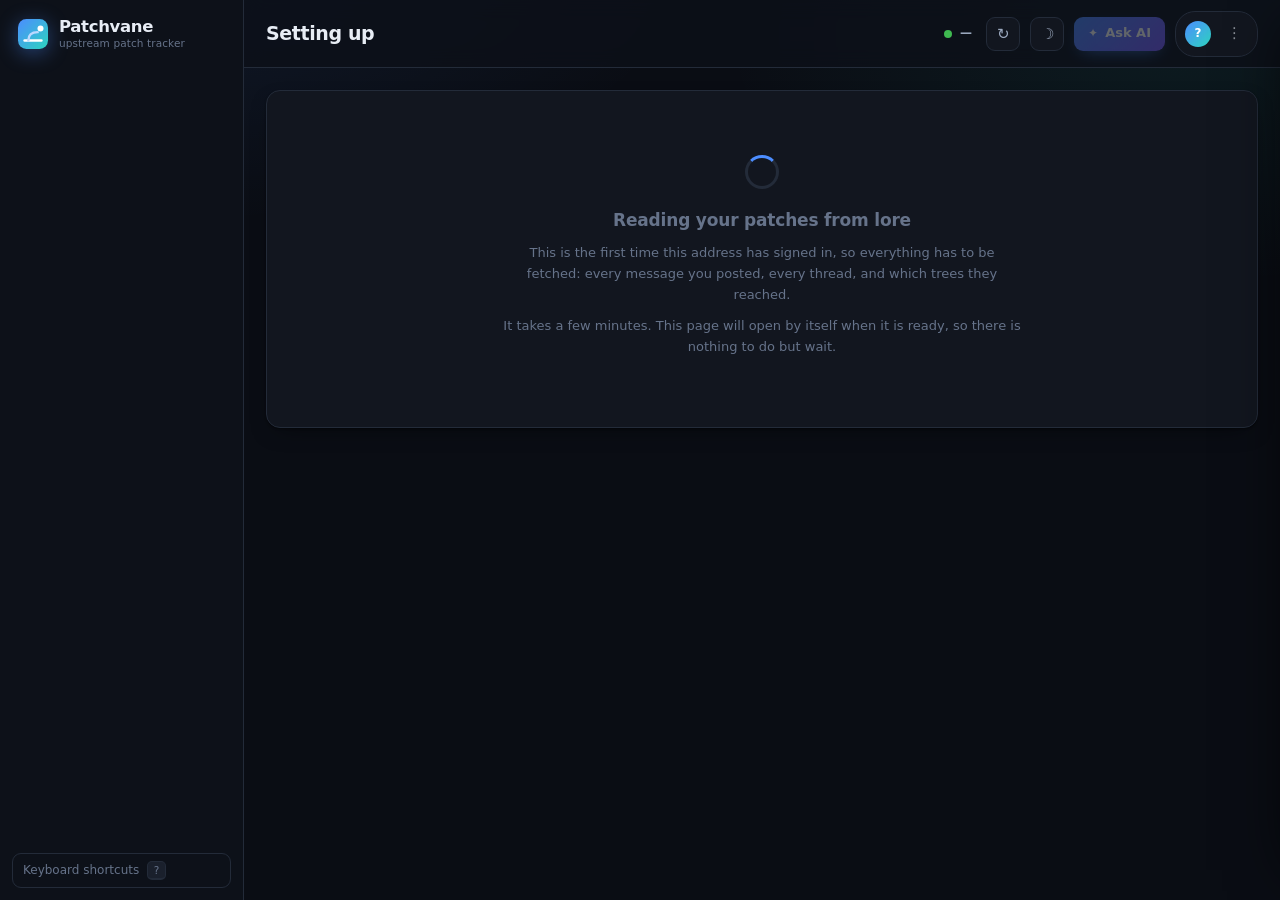
==== commit 85bfe317: "Keep each person's keys, settings and credit to themselves One server collects for everybody who sig" ====
--- a/index.html
+++ b/index.html
@@ -57,9 +57,16 @@
         <span class="sparkle">&#10022;</span> Ask AI</button>
 
       <div class="usermenu">
-        <span class="avatar" id="avatar">&nbsp;</span>
-        <span id="userlabel" class="uname">&mdash;</span>
-        <button class="out" id="signout" title="Sign out">&#9099;</button>
+        <button class="who" id="whobtn" title="Account"
+                aria-haspopup="true" aria-expanded="false">
+          <span class="avatar" id="avatar">&nbsp;</span>
+          <span id="userlabel" class="uname">&mdash;</span>
+          <span class="dots">&#8942;</span>
+        </button>
+        <div class="whomenu hidden" id="whomenu" role="menu">
+          <button role="menuitem" data-who="profile">Profile</button>
+          <button role="menuitem" data-who="signout">Sign out</button>
+        </div>
       </div>
     </header>
 
@@ -83,6 +90,7 @@
     <span class="aimark">&#10022;</span>
     <div><h2>Assistant</h2><p>grounded in what this dashboard collected</p></div>
     <div class="spacer"></div>
+    <button class="iconbtn" id="ainew" title="New chat">&#10133;</button>
     <button class="iconbtn" id="aiclose" title="Close (Esc)">&times;</button>
   </header>
   <div id="aichat" class="aichat"></div>
--- a/style.css
+++ b/style.css
@@ -1131,3 +1131,29 @@
   animation: spin 900ms linear infinite; }
 @keyframes spin { to { transform: rotate(360deg); } }
 body.firstrun nav, body.firstrun .aibtn { opacity: .35; pointer-events: none; }
+
+/* The account menu in the corner. */
+.usermenu { position: relative; }
+.who { display: flex; align-items: center; gap: 8px; padding: 4px 8px 4px 4px;
+  background: none; border: 1px solid transparent; border-radius: 999px;
+  color: inherit; cursor: pointer; font: inherit;
+  transition: background .15s, border-color .15s; }
+.who:hover { background: var(--card2); border-color: var(--line); }
+.who .dots { opacity: .55; font-size: 15px; line-height: 1; }
+.whomenu { position: absolute; top: calc(100% + 8px); right: 0; z-index: 60;
+  min-width: 168px; padding: 6px; background: var(--card);
+  border: 1px solid var(--line); border-radius: 12px;
+  box-shadow: 0 14px 34px rgba(0,0,0,.36); }
+.whomenu.hidden { display: none; }
+.whomenu button { display: block; width: 100%; padding: 9px 12px;
+  background: none; border: 0; border-radius: 8px; color: var(--ink);
+  cursor: pointer; font: inherit; text-align: left; }
+.whomenu button:hover { background: var(--card2); }
+
+/* The profile page. */
+.profilehead { display: flex; align-items: center; gap: 14px; margin-bottom: 16px; }
+.profilehead h3 { margin: 0; font-size: 17px; font-weight: 650; }
+.avatar.big { width: 46px; height: 46px; font-size: 19px; }
+.btnrow { display: flex; gap: 10px; margin-top: 16px; }
+.btn.danger { border-color: color-mix(in srgb, var(--red) 45%, var(--line)); }
+.btn.danger:hover { background: color-mix(in srgb, var(--red) 14%, transparent); }
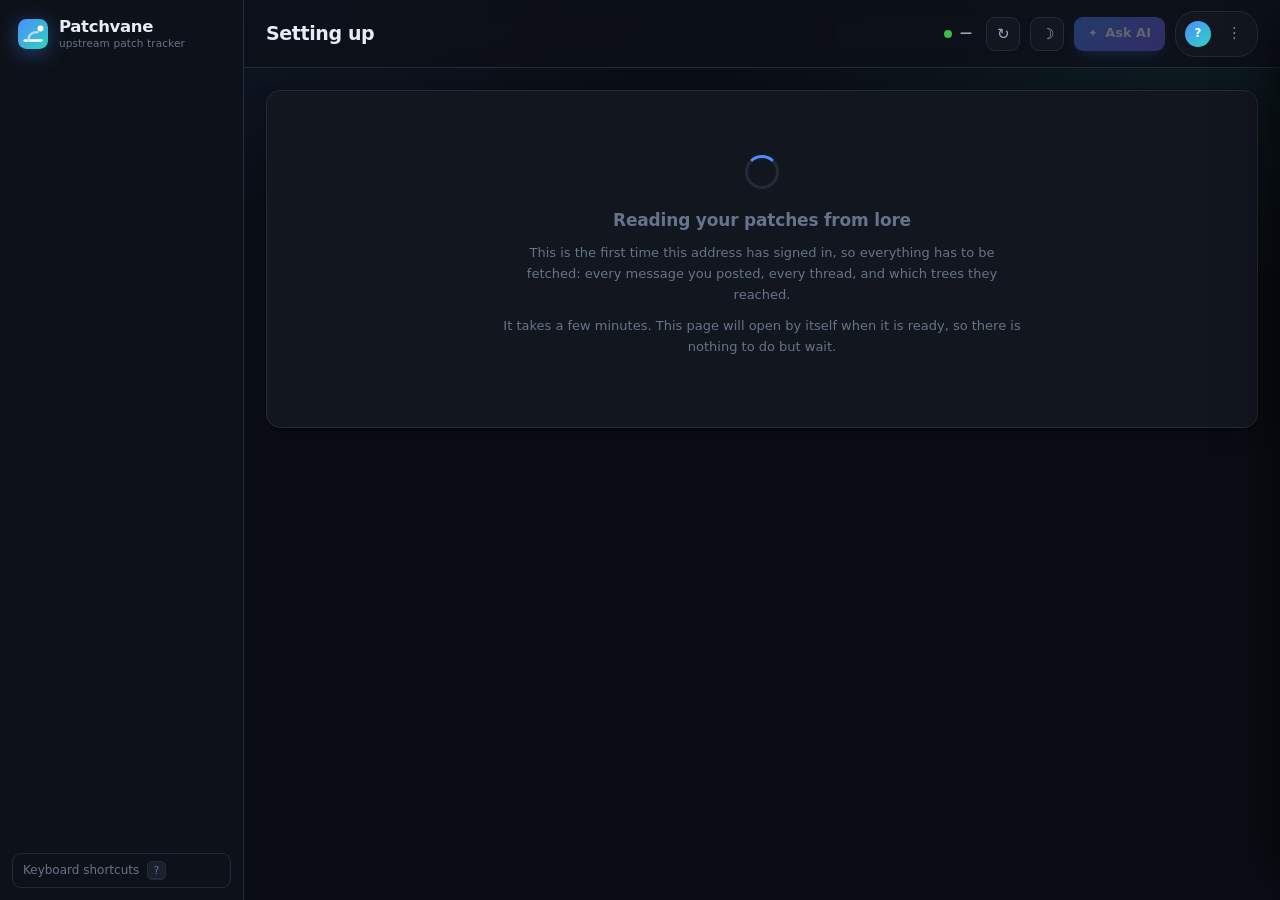
==== commit 95059fe2: "Stop asking for replies that kernel lists do not want "Your turn" was telling this account to answer" ====
--- a/index.html
+++ b/index.html
@@ -103,6 +103,19 @@
   </div>
 </aside>
 
+<!-- one patch, in full -->
+<div id="thscrim" class="scrim"></div>
+<aside id="thread" class="drawer wide">
+  <header>
+    <span class="aimark">&#9993;</span>
+    <div><h2 id="thtitle">Patch</h2><p id="thsub">the whole conversation</p></div>
+    <div class="spacer"></div>
+    <a id="thlore" class="btn ghost sm" target="_blank" rel="noreferrer">Open in lore</a>
+    <button class="iconbtn" id="thclose" title="Close (Esc)">&times;</button>
+  </header>
+  <div id="thbody" class="thbody"></div>
+</aside>
+
 <!-- shortcuts -->
 <div id="help" class="help">
   <div class="helpcard">
--- a/style.css
+++ b/style.css
@@ -1157,3 +1157,41 @@
 .btnrow { display: flex; gap: 10px; margin-top: 16px; }
 .btn.danger { border-color: color-mix(in srgb, var(--red) 45%, var(--line)); }
 .btn.danger:hover { background: color-mix(in srgb, var(--red) 14%, transparent); }
+
+/* One patch, in full. */
+.drawer.wide { width: min(760px, 100vw); }
+.thbody { flex: 1; overflow-y: auto; padding: 18px 20px 28px; }
+.thwait { display: flex; align-items: center; gap: 10px; padding: 40px 4px;
+  color: var(--dim); }
+.thneed { padding: 14px 16px; margin-bottom: 18px; border-radius: 12px;
+  border: 1px solid var(--line); background: var(--card2);
+  border-left-width: 3px; }
+.thneed h3 { margin: 0 0 4px; font-size: 15px; font-weight: 650; }
+.thneed p { margin: 0; color: var(--dim); font-size: 13.5px; line-height: 1.55; }
+.thneed.green { border-left-color: var(--green); }
+.thneed.amber { border-left-color: var(--amber, #d79b3a); }
+.thneed.red   { border-left-color: var(--red); }
+.thneed.blue  { border-left-color: var(--blue); }
+.thneed.grey  { border-left-color: var(--line); }
+.thsec { margin-bottom: 22px; }
+.thsec > h3 { display: flex; align-items: center; gap: 8px; margin: 0 0 10px;
+  font-size: 12px; font-weight: 650; letter-spacing: .07em;
+  text-transform: uppercase; color: var(--dim); }
+.thdim { color: var(--dim); font-weight: 400; letter-spacing: 0; }
+.thtable { width: 100%; border-collapse: collapse; font-size: 13px; }
+.thtable td { padding: 7px 10px; border-top: 1px solid var(--line); }
+.thtree { font-weight: 600; }
+.thvers, .thseries { margin: 0; padding: 0; list-style: none; }
+.thvers li, .thseries li { display: flex; align-items: center; gap: 10px;
+  padding: 8px 10px; border-radius: 8px; font-size: 13px; }
+.thvers li.on, .thseries li.on { background: var(--card2); }
+.thmsgs { display: flex; flex-direction: column; gap: 12px; }
+.thmsg { border: 1px solid var(--line); border-radius: 12px;
+  background: var(--card2); overflow: hidden; }
+.thmsg.mine { background: transparent; }
+.thmsg.bot { opacity: .72; }
+.thmsg > header { display: flex; align-items: center; gap: 8px;
+  padding: 9px 13px; border-bottom: 1px solid var(--line); font-size: 13px; }
+.thmsg pre { margin: 0; padding: 12px 14px; overflow-x: auto;
+  font-size: 12.5px; line-height: 1.6; white-space: pre-wrap;
+  word-break: break-word; font-family: var(--mono, ui-monospace, monospace); }
